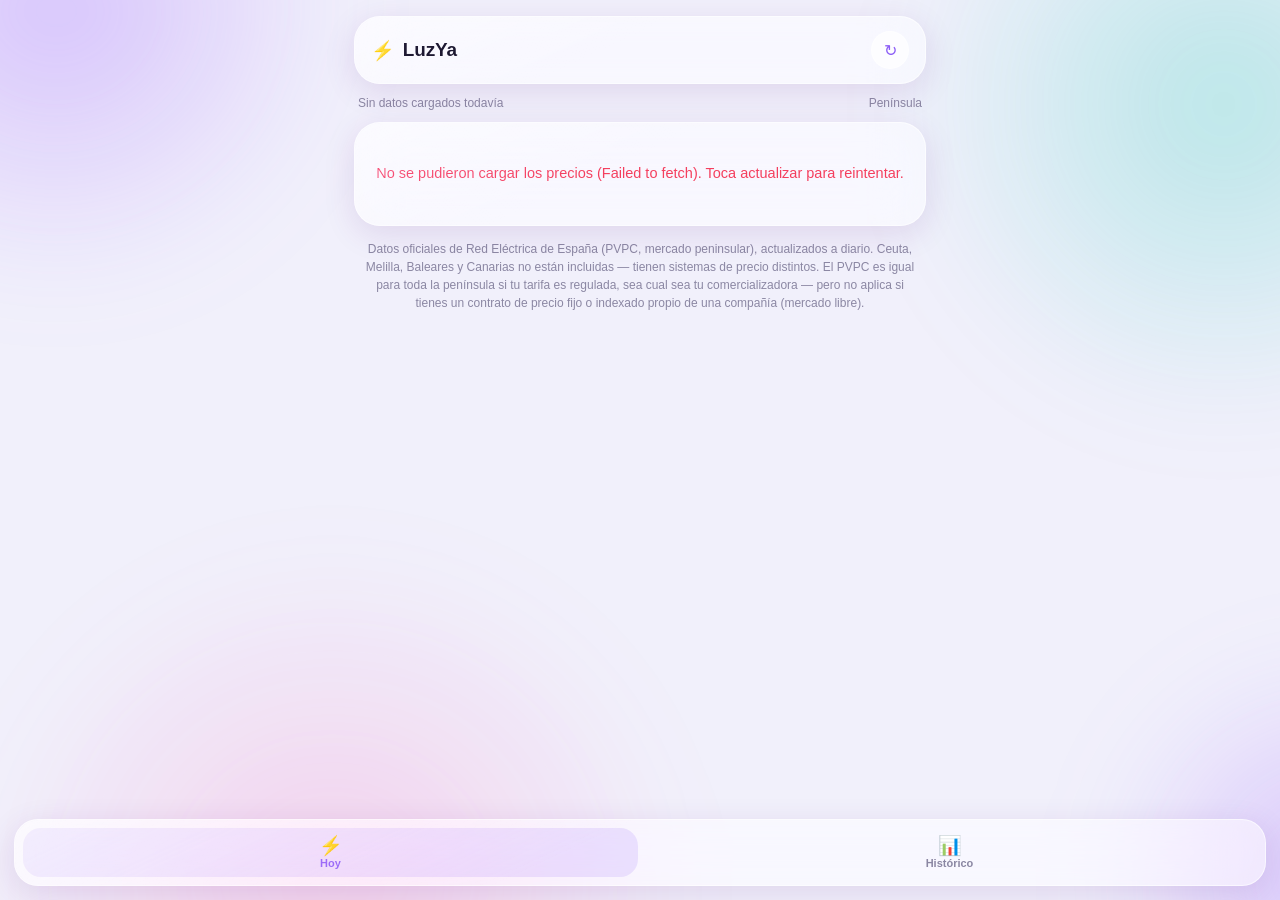
==== luzya.html @ 4f8d515d "Añade icono/logo propio y soporte de Añadir a pantalla de inicio (PWA)" ====
<!DOCTYPE html>
<html lang="es">
<head>
<meta charset="UTF-8">
<meta name="viewport" content="width=device-width, initial-scale=1.0, viewport-fit=cover">
<title>LuzYa — Precio de la luz por horas</title>

<!-- Icono / "Añadir a pantalla de inicio" -->
<link rel="icon" href="favicon.ico" sizes="any">
<link rel="icon" type="image/png" sizes="32x32" href="icon-32.png">
<link rel="icon" type="image/png" sizes="192x192" href="icon-192.png">
<link rel="apple-touch-icon" sizes="180x180" href="icon-180.png">
<link rel="manifest" href="manifest.json">
<meta name="theme-color" content="#8B5CF6">
<meta name="mobile-web-app-capable" content="yes">
<meta name="apple-mobile-web-app-capable" content="yes">
<meta name="apple-mobile-web-app-status-bar-style" content="black-translucent">
<meta name="apple-mobile-web-app-title" content="LuzYa">

<style>
  :root{
    --bg-canvas:#F1F0FB;
    --text:#181428;
    --text-soft:#4B4763;
    --text-faint:#8B87A3;

    --glass: rgba(255,255,255,0.5);
    --glass-strong: rgba(255,255,255,0.7);
    --glass-border: rgba(255,255,255,0.6);
    --glass-sheen: rgba(255,255,255,0.45);
    --shadow-glass: 0 8px 32px rgba(88,28,135,0.12);

    --blob-a: rgba(139,92,246,0.30);
    --blob-b: rgba(20,184,166,0.24);
    --blob-c: rgba(236,72,153,0.18);

    --accent:#8B5CF6;
    --accent-ink:#ffffff;
    --accent-tint: rgba(139,92,246,0.14);
    --cheap:#0FBF95;
    --cheap-bg: rgba(15,191,149,0.16);
    --mid:#F5A623;
    --mid-bg: rgba(245,166,35,0.16);
    --pricey:#F43F5E;
    --pricey-bg: rgba(244,63,94,0.14);

    --radius-lg:26px; --radius-md:18px; --radius-sm:12px;
    --ease: cubic-bezier(0.34, 1.4, 0.64, 1);
  }
  @media (prefers-color-scheme: dark){
    :root{
      --bg-canvas:#0B0714;
      --text:#F3F1FA;
      --text-soft:#D8D4EC;
      --text-faint:#9490B0;

      --glass: rgba(255,255,255,0.07);
      --glass-strong: rgba(255,255,255,0.13);
      --glass-border: rgba(255,255,255,0.14);
      --glass-sheen: rgba(255,255,255,0.08);
      --shadow-glass: 0 8px 32px rgba(0,0,0,0.5);

      --blob-a: rgba(167,139,250,0.38);
      --blob-b: rgba(45,212,191,0.30);
      --blob-c: rgba(244,114,182,0.22);

      --accent:#A78BFA;
      --accent-ink:#1a1030;
      --accent-tint: rgba(167,139,250,0.20);
      --cheap:#2DD4BF;
      --cheap-bg: rgba(45,212,191,0.18);
      --mid:#FBBF24;
      --mid-bg: rgba(251,191,36,0.18);
      --pricey:#FB7185;
      --pricey-bg: rgba(251,113,133,0.18);
    }
  }

  *{box-sizing:border-box;}
  html{background:var(--bg-canvas);}
  body{
    margin:0;
    background:var(--bg-canvas);
    color:var(--text);
    font-family:-apple-system,BlinkMacSystemFont,"SF Pro Text","Segoe UI",Roboto,Helvetica,Arial,sans-serif;
    -webkit-font-smoothing:antialiased;
    min-height:100vh;
    position:relative;
    overflow-x:hidden;
  }

  .bg-mesh{
    position:fixed; inset:-10vh -10vw; z-index:0; pointer-events:none;
    background:
      radial-gradient(38vmax 38vmax at 12% 8%, var(--blob-a), transparent 60%),
      radial-gradient(42vmax 42vmax at 88% 18%, var(--blob-b), transparent 60%),
      radial-gradient(46vmax 46vmax at 30% 92%, var(--blob-c), transparent 60%),
      radial-gradient(30vmax 30vmax at 95% 90%, var(--blob-a), transparent 60%);
    filter: blur(50px) saturate(140%);
    animation: drift 40s ease-in-out infinite alternate;
  }
  @keyframes drift{
    0%{transform:translate(0,0) scale(1);}
    100%{transform:translate(-2vw,2vh) scale(1.08);}
  }
  @media (prefers-reduced-motion: reduce){ .bg-mesh{ animation:none; } }

  .wrap{position:relative; z-index:1; max-width:600px;margin:0 auto;padding:calc(16px + env(safe-area-inset-top)) 14px 118px;}

  .glass{
    background:var(--glass);
    -webkit-backdrop-filter: blur(24px) saturate(160%);
    backdrop-filter: blur(24px) saturate(160%);
    border:1px solid var(--glass-border);
    box-shadow: var(--shadow-glass);
    position:relative;
  }
  .glass::before{
    content:"";
    position:absolute; inset:0; border-radius:inherit; pointer-events:none;
    background:linear-gradient(155deg, var(--glass-sheen), transparent 45%);
    mix-blend-mode:overlay;
  }

  header.glass{
    position:sticky; top:10px; z-index:20;
    border-radius:var(--radius-lg);
    padding:14px 16px;
    display:flex;align-items:center;justify-content:space-between;
    margin-bottom:12px;
  }
  header h1{font-size:19px;margin:0;display:flex;align-items:center;gap:8px;font-weight:750;letter-spacing:-0.01em;}

  .icon-btn{
    width:38px;height:38px;border-radius:50%;
    background:var(--glass-strong);
    border:1px solid var(--glass-border);
    color:var(--accent);
    display:flex;align-items:center;justify-content:center;
    font-size:16px;cursor:pointer;
    transition:transform 0.25s var(--ease), opacity 0.2s;
  }
  .icon-btn:active{transform:scale(0.88);}
  .icon-btn.spinning .ic{animation:spin 0.9s linear infinite;}
  @keyframes spin{to{transform:rotate(360deg);}}

  .meta-row{
    display:flex;justify-content:space-between;align-items:center;
    font-size:12px;color:var(--text-faint);margin:0 4px 12px;
  }

  .segmented{
    display:flex;background:var(--glass-strong);border:1px solid var(--glass-border);
    border-radius:999px;padding:3px;margin-bottom:14px;
  }
  .segment{
    flex:1;text-align:center;padding:9px 6px;border:none;background:transparent;
    border-radius:999px;font-size:13.5px;font-weight:650;color:var(--text-soft);
    cursor:pointer;transition:background 0.25s var(--ease), color 0.25s;
  }
  .segment.active{background:var(--accent);color:var(--accent-ink);}

  .panel{border-radius:var(--radius-lg);padding:18px;margin-bottom:14px;}

  /* ---- hero price card ---- */
  .hero{
    text-align:center;padding:22px 18px;
  }
  .hero .label{font-size:13px;color:var(--text-faint);font-weight:600;text-transform:uppercase;letter-spacing:0.04em;}
  .hero .price{
    font-size:44px;font-weight:800;letter-spacing:-0.02em;margin:6px 0 2px;
    font-variant-numeric:tabular-nums;
  }
  .hero .price small{font-size:18px;font-weight:650;color:var(--text-faint);}
  .hero .tag{
    display:inline-block;margin-top:8px;padding:5px 14px;border-radius:999px;
    font-size:13px;font-weight:700;
  }
  .tag.cheap{background:var(--cheap-bg);color:var(--cheap);}
  .tag.mid{background:var(--mid-bg);color:var(--mid);}
  .tag.pricey{background:var(--pricey-bg);color:var(--pricey);}

  /* ---- 24h bar chart ---- */
  .chart-title{font-size:14px;font-weight:700;margin:0 0 12px;color:var(--text-soft);}
  .bars{
    display:flex;align-items:flex-end;gap:3px;height:130px;
    position:relative;
  }
  .bar-col{flex:1;display:flex;flex-direction:column;align-items:center;justify-content:flex-end;height:100%;}
  .bar{
    width:100%;border-radius:4px 4px 2px 2px;min-height:6px;
    transition:height 0.4s var(--ease), filter 0.15s var(--ease);
    cursor:pointer; touch-action:pan-y;
  }
  .bar.cheap{background:var(--cheap);}
  .bar.mid{background:var(--mid);}
  .bar.pricey{background:var(--pricey);}
  .bar-col.now .bar{box-shadow:0 0 0 2px var(--accent), 0 0 0 4px var(--glass-strong);}
  .bar-hour{font-size:8.5px;color:var(--text-faint);margin-top:5px;font-variant-numeric:tabular-nums;}
  .bar-col:not(.show-hour) .bar-hour{visibility:hidden;}

  .bar.active, .hist-bar.active{
    filter:brightness(1.3);
    box-shadow:0 0 0 2px rgba(255,255,255,0.55);
  }

  .chart-tooltip{
    position:absolute; z-index:5; left:0; top:0; pointer-events:none;
    transform:translate(-50%,calc(-100% - 8px));
    background:var(--glass-strong); backdrop-filter:blur(16px) saturate(160%);
    -webkit-backdrop-filter:blur(16px) saturate(160%);
    border:1px solid var(--glass-border); border-radius:8px;
    padding:5px 10px; font-size:12.5px; font-weight:750; color:var(--text);
    white-space:nowrap; box-shadow:0 6px 16px rgba(0,0,0,0.3);
    opacity:0; transition:opacity 0.12s var(--ease); font-variant-numeric:tabular-nums;
  }
  .chart-tooltip.show{opacity:1;}

  .summary-row{display:flex;gap:10px;margin-top:14px;}
  .summary-card{
    flex:1;border-radius:var(--radius-sm);padding:11px 12px;
    background:var(--glass-strong);border:1px solid var(--glass-border);
  }
  .summary-card .k{font-size:11px;color:var(--text-faint);font-weight:650;margin-bottom:3px;}
  .summary-card .v{font-size:14px;font-weight:750;font-variant-numeric:tabular-nums;}
  .summary-card.cheap .v{color:var(--cheap);}
  .summary-card.pricey .v{color:var(--pricey);}

  .section-label{font-size:15px;font-weight:750;margin:0 4px 10px;display:flex;align-items:center;gap:6px;}

  .tomorrow-hint{
    text-align:center;padding:16px;color:var(--text-faint);font-size:13.5px;
  }

  /* ---- historical chart ---- */
  .hist-chart{height:170px;display:flex;align-items:flex-end;gap:2px;position:relative;}
  .hist-col{flex:1;min-width:0;display:flex;flex-direction:column;align-items:center;justify-content:flex-end;height:100%;}
  .hist-bar{
    width:100%;border-radius:3px 3px 1px 1px;min-height:4px;background:var(--accent);
    transition:height 0.4s var(--ease), filter 0.15s var(--ease);
    cursor:pointer; touch-action:pan-y;
  }
  .hist-label{font-size:8px;color:var(--text-faint);margin-top:4px;white-space:nowrap;overflow:visible;}

  .empty, .loading, .error-msg{
    text-align:center;padding:40px 20px;color:var(--text-faint);font-size:14.5px;line-height:1.5;
  }
  .error-msg{color:var(--pricey);}
  .spinner{
    width:34px;height:34px;border-radius:50%;
    border:3px solid var(--glass-border); border-top-color:var(--accent);
    margin:0 auto 14px; animation:spin 0.8s linear infinite;
  }

  .note{font-size:12px;color:var(--text-faint);text-align:center;line-height:1.5;margin-top:6px;padding:0 10px;}

  /* ---- floating tab bar ---- */
  .tabbar{
    position:fixed; left:14px; right:14px; bottom:calc(14px + env(safe-area-inset-bottom)); z-index:30;
    border-radius:24px; padding:8px;
  }
  .tabbar-inner{display:flex;gap:4px;}
  .tab-item{
    flex:1;display:flex;flex-direction:column;align-items:center;gap:2px;
    padding:8px 4px;border-radius:18px;background:transparent;border:none;
    color:var(--text-faint);font-size:11px;font-weight:650;cursor:pointer;
    transition:background 0.25s var(--ease), color 0.25s;
  }
  .tab-item.active{color:var(--accent);background:var(--accent-tint);}
  .tab-item .ic{font-size:19px;line-height:1;}
  .tabview{display:none;}
  .tabview.active{display:block;}

  ::-webkit-scrollbar{display:none;}
</style>
</head>
<body>
<div class="bg-mesh" aria-hidden="true"></div>
<div class="wrap">

  <header class="glass">
    <h1><span>⚡</span> LuzYa</h1>
    <button class="icon-btn" id="refreshBtn" title="Actualizar precios">
      <span class="ic">↻</span>
    </button>
  </header>

  <div class="meta-row">
    <span id="lastUpdated">Sin datos cargados todavía</span>
    <span id="scopeNote">Península</span>
  </div>

  <!-- HOY -->
  <div class="tabview active" id="view-hoy">
    <div id="hoyContent">
      <div class="loading"><div class="spinner"></div>Cargando precios de hoy…</div>
    </div>
  </div>

  <!-- HISTÓRICO -->
  <div class="tabview" id="view-historico">
    <div class="segmented" id="histRange">
      <button class="segment active" data-days="7">7 días</button>
      <button class="segment" data-days="30">30 días</button>
      <button class="segment" data-days="90">3 meses</button>
    </div>
    <div id="histContent">
      <div class="loading"><div class="spinner"></div>Cargando histórico…</div>
    </div>
  </div>

  <p class="note">
    Datos oficiales de Red Eléctrica de España (PVPC, mercado peninsular),
    actualizados a diario. Ceuta, Melilla, Baleares y Canarias no están
    incluidas — tienen sistemas de precio distintos. El PVPC es igual para
    toda la península si tu tarifa es regulada, sea cual sea tu
    comercializadora — pero no aplica si tienes un contrato de precio fijo
    o indexado propio de una compañía (mercado libre).
  </p>

</div>

<div class="tabbar glass">
  <div class="tabbar-inner">
    <button class="tab-item active" data-tab="hoy">
      <span class="ic">⚡</span><span>Hoy</span>
    </button>
    <button class="tab-item" data-tab="historico">
      <span class="ic">📊</span><span>Histórico</span>
    </button>
  </div>
</div>

<script>
(function(){
  "use strict";

  var REE_BASE = "https://apidatos.ree.es/es/datos/mercados/precios-mercados-tiempo-real";

  var state = {
    tab: "hoy",
    today: null,       // array of {datetime, eurKWh, percentage}
    tomorrow: null,     // same shape, or null if not published yet
    histDays: 7,
    histCache: {}      // days -> array
  };

  // ---------- helpers ----------
  function pad(n){ return n < 10 ? "0" + n : "" + n; }
  function fmtDate(d){ return d.getFullYear() + "-" + pad(d.getMonth()+1) + "-" + pad(d.getDate()); }
  function addDays(d, n){ var r = new Date(d); r.setDate(r.getDate() + n); return r; }
  function hourOf(iso){ return parseInt(iso.substring(11,13), 10); }
  function dayOf(iso){ return iso.substring(0,10); }
  function tierOf(pct){
    if(pct == null) return "mid";
    if(pct < 0.34) return "cheap";
    if(pct < 0.67) return "mid";
    return "pricey";
  }
  function tierLabel(tier){
    return tier === "cheap" ? "Precio bajo ahora" : tier === "pricey" ? "Precio alto ahora" : "Precio medio ahora";
  }
  function fmtPrice(eurKWh){ return eurKWh.toFixed(3).replace(".", ","); }
  function fmtHour(h){ return pad(h) + ":00"; }

  // Abre una URL externa con un <a> real en vez de window.open() — lección
  // de GasoYa: window.open() desde JS falla (pestaña en blanco) en una app
  // instalada en pantalla de inicio de iOS (modo standalone).
  function openExternal(url){
    var a = document.createElement("a");
    a.href = url; a.target = "_blank"; a.rel = "noopener noreferrer";
    document.body.appendChild(a); a.click(); document.body.removeChild(a);
  }

  // ---------- data fetching ----------
  function fetchRange(startDate, endDate){
    var url = REE_BASE + "?start_date=" + fmtDate(startDate) + "T00:00&end_date=" + fmtDate(endDate) + "T23:59&time_trunc=hour";
    return fetch(url, { headers: { "Accept": "application/json" } })
      .then(function(res){
        if(!res.ok) throw new Error("HTTP " + res.status);
        return res.json();
      })
      .then(function(data){
        var pvpc = (data.included || []).filter(function(s){ return s.type === "PVPC"; })[0];
        if(!pvpc) throw new Error("Sin datos PVPC en la respuesta");
        // Filtra horas sin valor todavía publicado (p. ej. "mañana" antes de
        // que REE publique los precios, sobre las 20:30h) — sin esto, un
        // valor null se convertiría en 0 €/kWh en vez de desaparecer.
        return pvpc.attributes.values
          .filter(function(v){ return typeof v.value === "number" && isFinite(v.value); })
          .map(function(v){
            return { datetime: v.datetime, eurKWh: v.value / 1000, percentage: v.percentage };
          });
      });
  }

  // El endpoint de REE solo admite ~31 días por petición con time_trunc=hour
  // (comprobado a mano) — para rangos más largos, se trocea en bloques de
  // 28 días y se piden EN SECUENCIA (no en paralelo) para no disparar el
  // limitador de peticiones del proveedor.
  function fetchRangeChunked(startDate, endDate){
    var chunks = [];
    var cur = new Date(startDate);
    while(cur <= endDate){
      var chunkEnd = addDays(cur, 27);
      if(chunkEnd > endDate) chunkEnd = new Date(endDate);
      chunks.push([new Date(cur), new Date(chunkEnd)]);
      cur = addDays(chunkEnd, 1);
    }
    var results = [];
    return chunks.reduce(function(p, chunk){
      return p.then(function(){
        return fetchRange(chunk[0], chunk[1]).then(function(part){
          results = results.concat(part);
        });
      });
    }, Promise.resolve()).then(function(){ return results; });
  }

  // ---------- render: HOY ----------
  function dayBlock(title, values, isToday){
    if(!values || !values.length) return "";

    var now = new Date();
    var nowHour = now.getHours();
    var todayStr = fmtDate(now);

    var cheapest = values[0], priciest = values[0];
    values.forEach(function(v){
      if(v.eurKWh < cheapest.eurKWh) cheapest = v;
      if(v.eurKWh > priciest.eurKWh) priciest = v;
    });

    var currentEntry = null;
    if(isToday){
      currentEntry = values.filter(function(v){
        return dayOf(v.datetime) === todayStr && hourOf(v.datetime) === nowHour;
      })[0];
    }

    var heroHtml = "";
    if(currentEntry){
      var tier = tierOf(currentEntry.percentage);
      heroHtml =
        '<div class="panel glass hero">' +
          '<div class="label">Ahora mismo · ' + fmtHour(nowHour) + '</div>' +
          '<div class="price">' + fmtPrice(currentEntry.eurKWh) + ' <small>€/kWh</small></div>' +
          '<span class="tag ' + tier + '">' + tierLabel(tier) + '</span>' +
        '</div>';
    }

    var barsHtml = values.map(function(v, i){
      var h = hourOf(v.datetime);
      var tier = tierOf(v.percentage);
      var heightPct = Math.round(20 + 80 * Math.max(0, Math.min(1, v.percentage != null ? v.percentage : 0.5)));
      var isNow = isToday && dayOf(v.datetime) === todayStr && h === nowHour;
      var showHour = (h % 3 === 0);
      return '<div class="bar-col' + (isNow ? ' now' : '') + (showHour ? ' show-hour' : '') + '">' +
        '<div class="bar ' + tier + '" style="height:' + heightPct + '%" data-tip="' + fmtHour(h) + ' · ' + fmtPrice(v.eurKWh) + ' €/kWh"></div>' +
        '<div class="bar-hour">' + h + '</div>' +
      '</div>';
    }).join("");

    return heroHtml +
      '<div class="panel glass">' +
        '<div class="chart-title">' + title + ' por horas</div>' +
        '<div class="bars">' + barsHtml + '</div>' +
        '<div class="summary-row">' +
          '<div class="summary-card cheap"><div class="k">Más barato</div><div class="v">' + fmtHour(hourOf(cheapest.datetime)) + ' · ' + fmtPrice(cheapest.eurKWh) + ' €</div></div>' +
          '<div class="summary-card pricey"><div class="k">Más caro</div><div class="v">' + fmtHour(hourOf(priciest.datetime)) + ' · ' + fmtPrice(priciest.eurKWh) + ' €</div></div>' +
        '</div>' +
      '</div>';
  }

  function renderHoy(){
    var el = document.getElementById("hoyContent");
    var html = '<div class="section-label">⚡ Hoy</div>' + dayBlock("Hoy", state.today, true);
    if(state.tomorrow && state.tomorrow.length){
      html += '<div class="section-label" style="margin-top:18px;">🌙 Mañana</div>' + dayBlock("Mañana", state.tomorrow, false);
    } else {
      html += '<div class="panel glass tomorrow-hint">Los precios de mañana se publican sobre las 20:30h — vuelve a mirar más tarde.</div>';
    }
    el.innerHTML = html;
  }

  function loadHoy(){
    var el = document.getElementById("hoyContent");
    el.innerHTML = '<div class="loading"><div class="spinner"></div>Cargando precios de hoy…</div>';

    var today = new Date();
    var tomorrow = addDays(today, 1);

    fetchRange(today, tomorrow)
      .then(function(values){
        var todayStr = fmtDate(today);
        var tomorrowStr = fmtDate(tomorrow);
        state.today = values.filter(function(v){ return dayOf(v.datetime) === todayStr; });
        state.tomorrow = values.filter(function(v){ return dayOf(v.datetime) === tomorrowStr; });
        document.getElementById("lastUpdated").textContent =
          "Actualizado " + new Date().toLocaleTimeString("es-ES", {hour:"2-digit", minute:"2-digit"});
        renderHoy();
      })
      .catch(function(err){
        el.innerHTML = '<div class="panel glass error-msg">No se pudieron cargar los precios (' + err.message + '). Toca actualizar para reintentar.</div>';
      });
  }

  // ---------- render: HISTÓRICO ----------
  function renderHistorico(){
    var el = document.getElementById("histContent");
    var values = state.histCache[state.histDays];
    if(!values){
      el.innerHTML = '<div class="loading"><div class="spinner"></div>Cargando histórico (puede tardar unos segundos)…</div>';
      return;
    }
    if(!values.length){
      el.innerHTML = '<div class="panel glass empty">Sin datos para este periodo.</div>';
      return;
    }

    // media diaria a partir de los valores por hora
    var byDay = {};
    values.forEach(function(v){
      var d = dayOf(v.datetime);
      if(!byDay[d]) byDay[d] = [];
      byDay[d].push(v.eurKWh);
    });
    var days = Object.keys(byDay).sort();
    var avgs = days.map(function(d){
      var arr = byDay[d];
      var sum = arr.reduce(function(a,b){ return a+b; }, 0);
      return { day: d, avg: sum / arr.length };
    });

    var min = Math.min.apply(null, avgs.map(function(a){ return a.avg; }));
    var max = Math.max.apply(null, avgs.map(function(a){ return a.avg; }));
    var range = (max - min) || 1;

    var showEveryNth = Math.ceil(avgs.length / 10);

    var barsHtml = avgs.map(function(a, i){
      var pct = (a.avg - min) / range;
      var heightPct = Math.round(15 + 85 * pct);
      var tier = tierOf(pct);
      var d = new Date(a.day + "T00:00:00");
      var label = pad(d.getDate()) + "/" + pad(d.getMonth()+1);
      var showLabel = (i % showEveryNth === 0);
      return '<div class="hist-col">' +
        '<div class="hist-bar" style="height:' + heightPct + '%;background:var(--' + (tier === "cheap" ? "cheap" : tier === "pricey" ? "pricey" : "mid") + ')" data-tip="' + label + ' · ' + fmtPrice(a.avg) + ' €/kWh"></div>' +
        '<div class="hist-label"' + (showLabel ? '' : ' style="visibility:hidden"') + '>' + label + '</div>' +
      '</div>';
    }).join("");

    var overallAvg = avgs.reduce(function(s,a){ return s + a.avg; }, 0) / avgs.length;

    el.innerHTML =
      '<div class="panel glass">' +
        '<div class="chart-title">Media diaria (€/kWh)</div>' +
        '<div class="hist-chart">' + barsHtml + '</div>' +
        '<div class="summary-row">' +
          '<div class="summary-card"><div class="k">Media del periodo</div><div class="v">' + fmtPrice(overallAvg) + ' €/kWh</div></div>' +
          '<div class="summary-card cheap"><div class="k">Día más barato</div><div class="v">' + fmtPrice(min) + ' €/kWh</div></div>' +
          '<div class="summary-card pricey"><div class="k">Día más caro</div><div class="v">' + fmtPrice(max) + ' €/kWh</div></div>' +
        '</div>' +
      '</div>';
  }

  function loadHistorico(days){
    state.histDays = days;
    if(state.histCache[days]){ renderHistorico(); return; }
    renderHistorico(); // muestra el loading

    var end = new Date();
    var start = addDays(end, -days);

    fetchRangeChunked(start, end)
      .then(function(values){
        state.histCache[days] = values;
        renderHistorico();
      })
      .catch(function(err){
        document.getElementById("histContent").innerHTML =
          '<div class="panel glass error-msg">No se pudo cargar el histórico (' + err.message + '). Toca 7/30 días de nuevo para reintentar.</div>';
      });
  }

  // ---------- tabs ----------
  document.querySelectorAll(".tab-item").forEach(function(btn){
    btn.addEventListener("click", function(){
      document.querySelectorAll(".tab-item").forEach(function(b){ b.classList.remove("active"); });
      document.querySelectorAll(".tabview").forEach(function(v){ v.classList.remove("active"); });
      btn.classList.add("active");
      var tab = btn.getAttribute("data-tab");
      document.getElementById("view-" + tab).classList.add("active");
      state.tab = tab;
      if(tab === "historico" && !state.histCache[state.histDays]){
        loadHistorico(state.histDays);
      }
    });
  });

  document.querySelectorAll("#histRange .segment").forEach(function(btn){
    btn.addEventListener("click", function(){
      document.querySelectorAll("#histRange .segment").forEach(function(b){ b.classList.remove("active"); });
      btn.classList.add("active");
      loadHistorico(parseInt(btn.getAttribute("data-days"), 10));
    });
  });

  // ---------- chart tooltip (hover con ratón / toque en móvil) ----------
  // Delegado en document porque las barras se regeneran por completo
  // (innerHTML) cada vez que se pintan — un listener puesto directamente
  // en cada barra se perdería en el siguiente render.
  var activeBar = null;

  function barContainer(el){ return el.closest(".bars, .hist-chart"); }

  function positionTooltip(bar, container){
    var tip = container.querySelector(".chart-tooltip");
    if(!tip){
      tip = document.createElement("div");
      tip.className = "chart-tooltip";
      container.appendChild(tip);
    }
    tip.textContent = bar.getAttribute("data-tip") || "";
    var barRect = bar.getBoundingClientRect();
    var contRect = container.getBoundingClientRect();
    var left = barRect.left - contRect.left + barRect.width / 2;
    var tipWidth = tip.offsetWidth || 60;
    var minLeft = tipWidth / 2 + 2;
    var maxLeft = contRect.width - tipWidth / 2 - 2;
    left = Math.max(minLeft, Math.min(left, maxLeft));
    tip.style.left = left + "px";
    // el tooltip se dibuja por encima del punto "top" (transform hacia
    // arriba) — si la barra es muy alta, hay que evitar que se salga por
    // encima del propio gráfico y tape el título del panel.
    var tipHeight = tip.offsetHeight || 26;
    var top = Math.max(barRect.top - contRect.top, tipHeight + 8);
    tip.style.top = top + "px";
    tip.classList.add("show");
  }

  function selectBar(bar){
    if(!bar || !bar.hasAttribute("data-tip")) return;
    var container = barContainer(bar);
    if(!container) return;
    if(activeBar && activeBar !== bar) activeBar.classList.remove("active");
    bar.classList.add("active");
    activeBar = bar;
    positionTooltip(bar, container);
  }

  function clearSelection(){
    if(activeBar){
      activeBar.classList.remove("active");
      var container = barContainer(activeBar);
      if(container){
        var tip = container.querySelector(".chart-tooltip");
        if(tip) tip.classList.remove("show");
      }
      activeBar = null;
    }
  }

  function isBarEl(el){
    return !!(el && el.classList && (el.classList.contains("bar") || el.classList.contains("hist-bar")));
  }

  // ratón: la barra bajo el cursor se resalta al pasar por encima, y deja
  // de resaltarse al salir (comportamiento típico de "hover").
  document.addEventListener("pointerover", function(e){
    if(e.pointerType && e.pointerType !== "mouse") return;
    if(isBarEl(e.target)) selectBar(e.target);
  });
  document.addEventListener("pointerout", function(e){
    if(e.pointerType && e.pointerType !== "mouse") return;
    if(isBarEl(e.target) && !isBarEl(e.relatedTarget)) clearSelection();
  });

  // móvil (dedo): al tocar o arrastrar el dedo por el gráfico se va
  // resaltando la barra tocada; se queda marcada hasta tocar fuera.
  document.addEventListener("touchstart", function(e){
    var t = e.touches[0];
    var el = document.elementFromPoint(t.clientX, t.clientY);
    if(isBarEl(el)) selectBar(el);
  }, { passive: true });
  document.addEventListener("touchmove", function(e){
    if(!activeBar) return;
    var t = e.touches[0];
    var el = document.elementFromPoint(t.clientX, t.clientY);
    if(isBarEl(el) && el !== activeBar) selectBar(el);
  }, { passive: true });

  // click (ratón o toque simple): selecciona/deselecciona la barra.
  document.addEventListener("click", function(e){
    if(isBarEl(e.target)){
      selectBar(e.target);
    } else if(!e.target.closest(".chart-tooltip")){
      clearSelection();
    }
  });

  // ---------- refresh ----------
  var refreshBtn = document.getElementById("refreshBtn");
  refreshBtn.addEventListener("click", function(){
    refreshBtn.classList.add("spinning");
    state.histCache = {};
    Promise.resolve()
      .then(function(){ return loadHoy(); })
      .then(function(){
        if(state.tab === "historico") loadHistorico(state.histDays);
      })
      .then(function(){ refreshBtn.classList.remove("spinning"); })
      .catch(function(){ refreshBtn.classList.remove("spinning"); });
  });

  // ---------- init ----------
  loadHoy();
})();
</script>
</body>
</html>
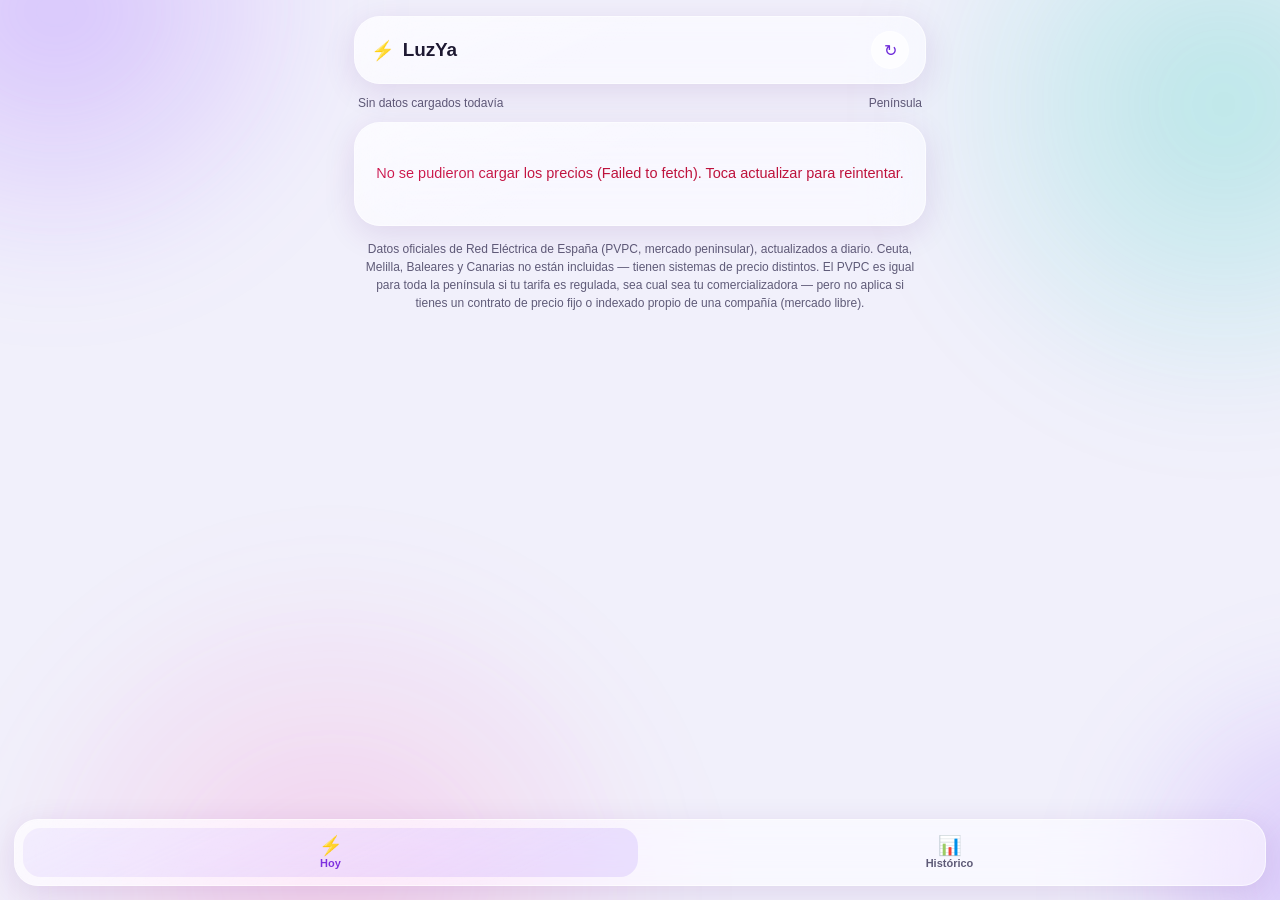
==== commit 6867634a: "Improve mobile gestures and app launch animation" ====
--- a/luzya.html
+++ b/luzya.html
@@ -2,7 +2,7 @@
 <html lang="es">
 <head>
 <meta charset="UTF-8">
-<meta name="viewport" content="width=device-width, initial-scale=1.0, viewport-fit=cover">
+<meta name="viewport" content="width=device-width, initial-scale=1, maximum-scale=1, user-scalable=no, viewport-fit=cover">
 <title>LuzYa — Precio de la luz por horas</title>
 
 <!-- Icono / "Añadir a pantalla de inicio" -->
@@ -22,7 +22,8 @@
     --bg-canvas:#F1F0FB;
     --text:#181428;
     --text-soft:#4B4763;
-    --text-faint:#8B87A3;
+    /* #8B87A3 daba 2.85:1 sobre el lienzo: por debajo del mínimo legible. */
+    --text-faint:#5F5B78;
 
     --glass: rgba(255,255,255,0.5);
     --glass-strong: rgba(255,255,255,0.7);
@@ -37,6 +38,10 @@
     --accent:#8B5CF6;
     --accent-ink:#ffffff;
     --accent-tint: rgba(139,92,246,0.14);
+    /* El violeta de marca vale como RELLENO y como adorno, pero de texto sobre
+       su propio tinte da 3.3:1. Token aparte para cuando hace de tinta. */
+    --accent-text:#6D28D9;
+    --pricey-text:#BE123C;
     --cheap:#0FBF95;
     --cheap-bg: rgba(15,191,149,0.16);
     --mid:#F5A623;
@@ -67,6 +72,8 @@
       --accent:#A78BFA;
       --accent-ink:#1a1030;
       --accent-tint: rgba(167,139,250,0.20);
+      --accent-text:#CDBDFE;
+      --pricey-text:#FFA3B0;
       --cheap:#2DD4BF;
       --cheap-bg: rgba(45,212,191,0.18);
       --mid:#FBBF24;
@@ -135,7 +142,7 @@
     width:38px;height:38px;border-radius:50%;
     background:var(--glass-strong);
     border:1px solid var(--glass-border);
-    color:var(--accent);
+    color:var(--accent-text);
     display:flex;align-items:center;justify-content:center;
     font-size:16px;cursor:pointer;
     transition:transform 0.25s var(--ease), opacity 0.2s;
@@ -245,7 +252,7 @@
   .empty, .loading, .error-msg{
     text-align:center;padding:40px 20px;color:var(--text-faint);font-size:14.5px;line-height:1.5;
   }
-  .error-msg{color:var(--pricey);}
+  .error-msg{color:var(--pricey-text);}
   .spinner{
     width:34px;height:34px;border-radius:50%;
     border:3px solid var(--glass-border); border-top-color:var(--accent);
@@ -266,13 +273,39 @@
     color:var(--text-faint);font-size:11px;font-weight:650;cursor:pointer;
     transition:background 0.25s var(--ease), color 0.25s;
   }
-  .tab-item.active{color:var(--accent);background:var(--accent-tint);}
+  .tab-item.active{color:var(--accent-text);background:var(--accent-tint);}
   .tab-item .ic{font-size:19px;line-height:1;}
   .tabview{display:none;}
   .tabview.active{display:block;}
 
   ::-webkit-scrollbar{display:none;}
+
+  /* ---- tarjeta de otra app propia (ver el <script> del final) ---- */
+  .otra-app{
+    display:none; align-items:flex-start; gap:12px;
+    border-radius:var(--radius-lg, 20px); padding:14px 16px; margin:18px 0 4px;
+  }
+  .otra-app.visible{ display:flex; }
+  .otra-app .oa-icono{
+    width:38px; height:38px; border-radius:10px; flex:none;
+    display:grid; place-items:center; font-size:20px;
+    background:var(--accent-tint);
+  }
+  .otra-app .oa-cuerpo{ flex:1 1 auto; min-width:0; }
+  .otra-app .oa-titulo{ font-weight:650; font-size:15px; margin-bottom:2px; }
+  .otra-app .oa-texto{ font-size:13.5px; line-height:1.45; color:var(--text-soft); }
+  .otra-app .oa-enlace{
+    display:inline-block; margin-top:8px; font-size:13.5px; font-weight:600;
+    color:var(--accent); text-decoration:none;
+  }
+  .otra-app .oa-cerrar{
+    flex:none; background:none; border:0; cursor:pointer; padding:2px 4px;
+    font-size:17px; line-height:1; color:var(--text-faint); border-radius:6px;
+  }
+  .otra-app .oa-cerrar:hover{ color:var(--text-dim, var(--text-soft)); }
 </style>
+<link rel="stylesheet" href="mobile-app.css?v=20260930-1">
+<script src="mobile-app.js?v=20260930-1" data-app="luzya" defer></script>
 </head>
 <body>
 <div class="bg-mesh" aria-hidden="true"></div>
@@ -309,6 +342,17 @@
     </div>
   </div>
 
+
+  <aside class="otra-app glass" id="otraApp" hidden>
+    <div class="oa-icono">&#128176;</div>
+    <div class="oa-cuerpo">
+      <div class="oa-titulo">Neto</div>
+      <div class="oa-texto">Si vigilas la luz para que no se te dispare la factura, esto hace lo mismo con el resto. Otra app m&iacute;a: cuentas, presupuestos y ahorro, sin conectar el banco y sin pagar nada.</div>
+      <a class="oa-enlace" href="https://reynaga013.github.io/mis-cuentas/"
+         target="_blank" rel="noopener">Echarle un vistazo &rarr;</a>
+    </div>
+    <button class="oa-cerrar" id="oaCerrar" type="button" aria-label="No mostrar esto">&times;</button>
+  </aside>
   <p class="note">
     Datos oficiales de Red Eléctrica de España (PVPC, mercado peninsular),
     actualizados a diario. Ceuta, Melilla, Baleares y Canarias no están
@@ -431,6 +475,22 @@
       if(v.eurKWh > priciest.eurKWh) priciest = v;
     });
 
+    // Posición relativa (0-1) del precio DENTRO DE ESTE BLOQUE (solo "hoy" o
+    // solo "mañana"), calculada a mano en vez de usar el campo `percentage`
+    // que devuelve REE. Motivo: `fetchRange()` pide hoy+mañana en una sola
+    // petición (ver loadHoy), así que el `percentage` que REE calcula viene
+    // referido al rango de 48h combinado, no al día suelto — con eso, la
+    // altura/color de una barra podía no corresponder con el propio precio
+    // de esa hora frente al mínimo/máximo DE ESE DÍA (los mismos que se
+    // muestran en "Más barato"/"Más caro" un poco más abajo). Bug real
+    // reportado por el usuario ("miden lo mismo pero el número es bastante
+    // distinto") — recalcular en local garantiza que la barra más alta y la
+    // etiqueta "Más caro" sean siempre la misma hora, y viceversa.
+    var rango = priciest.eurKWh - cheapest.eurKWh;
+    function localPct(v){
+      return rango > 0 ? (v.eurKWh - cheapest.eurKWh) / rango : 0.5;
+    }
+
     var currentEntry = null;
     if(isToday){
       currentEntry = values.filter(function(v){
@@ -440,7 +500,7 @@
 
     var heroHtml = "";
     if(currentEntry){
-      var tier = tierOf(currentEntry.percentage);
+      var tier = tierOf(localPct(currentEntry));
       heroHtml =
         '<div class="panel glass hero">' +
           '<div class="label">Ahora mismo · ' + fmtHour(nowHour) + '</div>' +
@@ -451,8 +511,11 @@
 
     var barsHtml = values.map(function(v, i){
       var h = hourOf(v.datetime);
-      var tier = tierOf(v.percentage);
-      var heightPct = Math.round(20 + 80 * Math.max(0, Math.min(1, v.percentage != null ? v.percentage : 0.5)));
+      var pct = localPct(v);
+      var tier = tierOf(pct);
+      // Suelo del 6% (no 0%) para que la hora más barata del día siga
+      // dando una barra visible/tocable en vez de desaparecer del todo.
+      var heightPct = Math.round(6 + 94 * Math.max(0, Math.min(1, pct)));
       var isNow = isToday && dayOf(v.datetime) === todayStr && h === nowHour;
       var showHour = (h % 3 === 0);
       return '<div class="bar-col' + (isNow ? ' now' : '') + (showHour ? ' show-hour' : '') + '">' +
@@ -717,6 +780,80 @@
   // ---------- init ----------
   loadHoy();
 })();
+
+  /* ---------- registro de uso (panel privado) -------------------------
+   * Manda un aviso al panel de uso con un identificador ALEATORIO generado
+   * en este navegador. No hay cuenta, ni nombre, ni correo, ni cookie de
+   * terceros: solo sirve para contar cuantos navegadores distintos abren la
+   * app y cada cuanto. Si el usuario borra los datos del navegador, vuelve a
+   * contar como un dispositivo nuevo, y ya esta.
+   * Si el aviso falla (sin red, funcion caida) la app no se entera.
+   * ------------------------------------------------------------------- */
+  (function(){
+    var APP = 'luzya';
+    var URL_PING = 'https://europe-west1-peluqueria-agenda-e4170.cloudfunctions.net/ping';
+    var VENTANA_MIN = 15;
+
+    function idDispositivo(){
+      try {
+        var id = localStorage.getItem('panel.id');
+        if(!id){
+          id = (crypto.randomUUID && crypto.randomUUID()) ||
+            '10000000-1000-4000-8000-100000000000'.replace(/[018]/g, function(c){
+              return (c ^ (crypto.getRandomValues(new Uint8Array(1))[0] & (15 >> (c/4)))).toString(16);
+            });
+          localStorage.setItem('panel.id', id);
+        }
+        return id;
+      } catch(e){ return null; }   // navegacion privada: esta visita no se cuenta
+    }
+
+    function avisar(){
+      var id = idDispositivo();
+      if(!id) return;
+      try {
+        var ultimo = Number(localStorage.getItem('panel.ping') || 0);
+        if(Date.now() - ultimo < VENTANA_MIN*60000) return;
+        localStorage.setItem('panel.ping', String(Date.now()));
+      } catch(e){}
+      fetch(URL_PING, {
+        method: 'POST',
+        headers: {'Content-Type':'application/json'},
+        body: JSON.stringify({app: APP, id: id}),
+        keepalive: true
+      }).catch(function(){});
+    }
+
+    avisar();
+    document.addEventListener('visibilitychange', function(){
+      if(document.visibilityState === 'visible') avisar();
+    });
+  })();
+
+  /* ---------- tarjeta de otra app propia ------------------------------
+   * Aparece a partir de la SEGUNDA visita, no en la primera: a quien acaba
+   * de llegar se le enseña la app, no otra cosa. Se cierra para siempre con
+   * la X. Sin seguimiento, sin red: solo un contador en este navegador.
+   * ------------------------------------------------------------------- */
+  (function(){
+    var caja = document.getElementById('otraApp');
+    var cerrar = document.getElementById('oaCerrar');
+    if(!caja || !cerrar) return;
+    var visitas = 0, oculta = false;
+    try {
+      oculta = localStorage.getItem('otraApp.oculta') === '1';
+      visitas = Number(localStorage.getItem('otraApp.visitas') || 0) + 1;
+      localStorage.setItem('otraApp.visitas', String(visitas));
+    } catch(e){ return; }          // navegacion privada: no se ensena nada
+    if(oculta || visitas < 2) return;
+    caja.hidden = false;
+    caja.classList.add('visible');
+    cerrar.addEventListener('click', function(){
+      caja.classList.remove('visible');
+      caja.hidden = true;
+      try { localStorage.setItem('otraApp.oculta', '1'); } catch(e){}
+    });
+  })();
 </script>
 </body>
 </html>
--- a/mobile-app.css
+++ b/mobile-app.css
@@ -0,0 +1,41 @@
+/* UI común v1: gestos móviles y arranques breves, sin bloquear la app. */
+html, body { touch-action: pan-x pan-y; }
+@media (max-width: 760px) {
+  input:not([type=checkbox]):not([type=radio]):not([type=range]):not([type=color]), select, textarea { font-size: max(16px,1em) !important; }
+}
+.app-launch {
+  position: fixed; inset: 0; z-index: 2147483000; display: flex; flex-direction: column;
+  align-items: center; justify-content: center; gap: 23px; pointer-events: none;
+  background: var(--launch-bg); color: var(--launch-ink); padding: env(safe-area-inset-top) 24px env(safe-area-inset-bottom);
+  transition: opacity .22s ease, visibility .22s; contain: layout paint;
+}
+.app-launch.is-leaving { opacity: 0; visibility: hidden; }
+.app-launch-symbol { position: relative; width: 112px; height: 112px; color: var(--launch-accent); animation: launch-arrive .65s cubic-bezier(.2,.8,.2,1) both; }
+.app-launch-symbol svg { width: 100%; height: 100%; overflow: visible; }
+.app-launch-symbol path, .app-launch-symbol polyline { stroke-dasharray: 300; stroke-dashoffset: 300; animation: launch-draw .75s ease forwards; }
+.app-launch-name { font: 760 30px/1.1 -apple-system,BlinkMacSystemFont,'Segoe UI',sans-serif; letter-spacing: -.055em; animation: launch-name .5s .12s both; }
+.app-launch-name span { color: var(--launch-accent); }
+.launch-pulso .app-launch-symbol { width: 156px; animation: launch-heartbeat .85s ease both; }
+.launch-radar .launch-sweep { transform-origin: 56px 56px; animation: launch-scan .95s ease both; stroke-dasharray: none; }
+.launch-luzya .launch-rays { transform-origin: 56px 56px; animation: launch-sun .95s ease both; }
+.launch-neto .app-launch-symbol { animation: launch-coin .85s cubic-bezier(.2,.8,.2,1) both; }
+.launch-gasoya .launch-route { stroke-dasharray: 140; animation: launch-draw .85s ease both; }
+.launch-celaje .launch-check, .launch-calendario .launch-check { animation-delay: .3s; }
+.launch-panel .launch-bar { transform-box: fill-box; transform-origin: bottom; animation: launch-bar .6s cubic-bezier(.2,.8,.2,1) both; }
+.launch-panel .launch-bar:nth-child(2) { animation-delay: .12s; }
+.launch-panel .launch-bar:nth-child(3) { animation-delay: .22s; }
+.launch-ayudaya .launch-spark { transform-origin: 56px 56px; animation: launch-sun .85s both; }
+#splash .logo { animation: launch-arrive .8s cubic-bezier(.2,.8,.2,1) both; }
+#splash .name { animation: launch-name .7s .12s both; }
+@keyframes launch-arrive { from { opacity: 0; transform: translateY(12px) scale(.78); } to { opacity: 1; transform: none; } }
+@keyframes launch-name { from { opacity: 0; transform: translateY(7px); } to { opacity: 1; transform: none; } }
+@keyframes launch-draw { to { stroke-dashoffset: 0; } }
+@keyframes launch-heartbeat { 0% { opacity: 0; transform: scale(.85); } 40% { opacity: 1; transform: scale(1.07); } 70% { transform: scale(.96); } 100% { transform: scale(1); } }
+@keyframes launch-scan { from { transform: rotate(-160deg); opacity: 0; } to { transform: rotate(0); opacity: 1; } }
+@keyframes launch-sun { from { transform: rotate(-35deg) scale(.65); opacity: 0; } to { transform: none; opacity: 1; } }
+@keyframes launch-coin { from { opacity: 0; transform: rotateY(-75deg) scale(.8); } to { opacity: 1; transform: none; } }
+@keyframes launch-bar { from { transform: scaleY(.15); } to { transform: scaleY(1); } }
+@media (prefers-reduced-motion: reduce) {
+  .app-launch { display: none; }
+  .app-launch *, #splash .logo, #splash .name { animation: none !important; }
+}
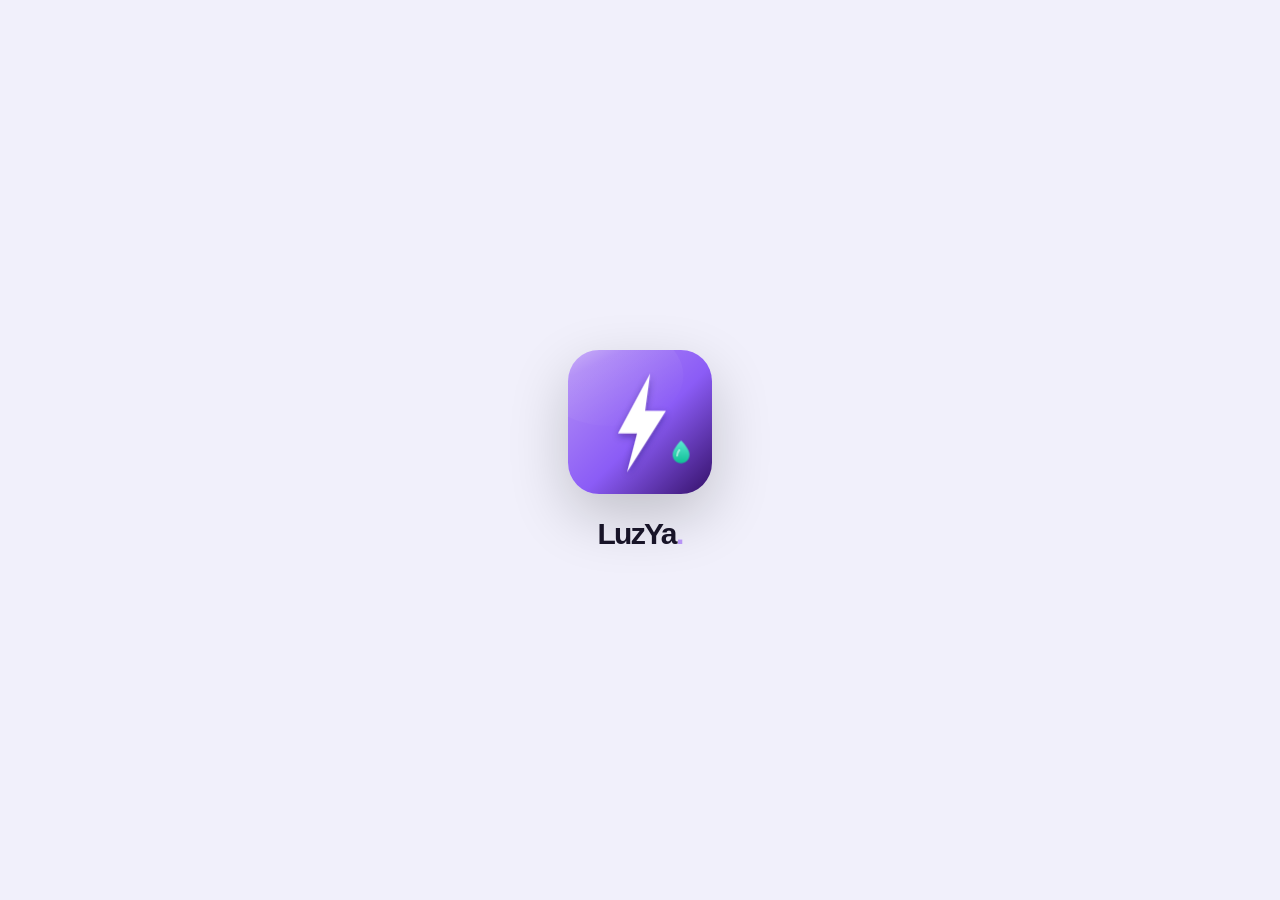
==== commit 82dec8be: "Animate original brand logos and preserve native Neto launch" ====
--- a/luzya.html
+++ b/luzya.html
@@ -304,8 +304,8 @@
   }
   .otra-app .oa-cerrar:hover{ color:var(--text-dim, var(--text-soft)); }
 </style>
-<link rel="stylesheet" href="mobile-app.css?v=20260930-1">
-<script src="mobile-app.js?v=20260930-1" data-app="luzya" defer></script>
+<link rel="stylesheet" href="mobile-app.css?v=20260930-2">
+<script src="mobile-app.js?v=20260930-2" data-app="luzya" defer></script>
 </head>
 <body>
 <div class="bg-mesh" aria-hidden="true"></div>
--- a/mobile-app.css
+++ b/mobile-app.css
@@ -25,8 +25,51 @@
 .launch-panel .launch-bar:nth-child(2) { animation-delay: .12s; }
 .launch-panel .launch-bar:nth-child(3) { animation-delay: .22s; }
 .launch-ayudaya .launch-spark { transform-origin: 56px 56px; animation: launch-sun .85s both; }
-#splash .logo { animation: launch-arrive .8s cubic-bezier(.2,.8,.2,1) both; }
-#splash .name { animation: launch-name .7s .12s both; }
+.launch-native-condufy #splash .logo { animation: launch-arrive .8s cubic-bezier(.2,.8,.2,1) both; }
+.launch-native-condufy #splash .name { animation: launch-name .7s .12s both; }
+/* Panel mantiene su entrada original. Las otras marcas usan el icono publicado. */
+.app-launch:not(.launch-panel) .app-launch-symbol { width: 144px; height: 144px; animation: launch-brand-arrive .75s cubic-bezier(.16,1,.3,1) both; }
+.logo-art { display: block; width: 100%; height: 100%; border-radius: 31px; overflow: hidden !important; box-shadow: 0 22px 60px #0003; }
+.app-launch-symbol .logo-art path { stroke-dasharray: none; stroke-dashoffset: 0; animation: none; }
+.app-launch-symbol .logo-art path.launch-wire, .app-launch-symbol .logo-art path.launch-trace { stroke-dasharray: 1; stroke-dashoffset: 1; animation: launch-signal 1.15s .18s cubic-bezier(.45,0,.2,1) both; }
+.launch-node { opacity: 0; animation: launch-node-on .4s calc(.8s + var(--node,0)*.2s) both; }
+.launch-whale .launch-fluke { transform-origin: 256px 300px; animation: launch-fluke 1.3s cubic-bezier(.2,.7,.2,1) both; }
+.launch-whale .app-launch-symbol::after { content: ''; position: absolute; bottom: -16px; left: 28%; width: 44%; height: 2px; border-radius: 50%; background: #d9a24b55; animation: launch-tide 1.4s both; }
+.launch-bite .launch-chip { animation: launch-chip .65s .1s both; }
+.launch-bite .launch-pin { animation: launch-pin .35s calc(.2s + var(--pin)*.045s) both; }
+.launch-bite .launch-core { animation: launch-core 1.2s .15s both; }
+.launch-pulso .app-launch-symbol { animation: launch-brand-arrive .7s both, launch-pulse-glow 1.35s .15s both !important; }
+.launch-radar .launch-beam { transform-origin: 256px 256px; animation: launch-radar-beam 1.35s cubic-bezier(.3,.1,.2,1) both !important; }
+.launch-radar-ring { transform-origin: 256px 256px; animation: launch-radar-ring .65s calc(var(--ring)*.18s) both; }
+.launch-calendario .logo-art { animation: launch-calendar-open 1.25s cubic-bezier(.2,.8,.2,1) both; }
+.launch-calendario .launch-day { transform-box: fill-box; transform-origin: center; animation: launch-day .75s .45s both; }
+.launch-luzya .launch-bolt { animation: launch-bolt 1.2s .15s both !important; }
+.launch-luzya .launch-energy { transform-box: fill-box; transform-origin: center; animation: launch-day .65s .7s both !important; }
+.launch-gasoya .logo-art { animation: launch-fuel 1.1s cubic-bezier(.2,.8,.2,1) both; }
+.launch-gasoya .launch-orbit { position: absolute; width: 17px; height: 23px; right: -9px; bottom: 6px; background: #30d158; border-radius: 75% 25% 65% 35%; transform: rotate(-35deg); animation: launch-drop 1.25s both; }
+.launch-celaje .logo-art { animation: launch-calendar-open 1.3s both; }
+.launch-celaje .launch-orbit { position: absolute; inset: -9px; border: 2px solid #0a84ff55; border-right-color: #0a84ff; border-radius: 38px; animation: launch-booking 1.3s both; }
+.launch-ay-mark { width: 100%; height: 100%; display: grid; place-content: center; grid-auto-flow: column; border-radius: 31px; background: #123e32; color: #fff; font: 800 62px/1 -apple-system,BlinkMacSystemFont,'Segoe UI',sans-serif; letter-spacing: -.12em; box-shadow: 0 22px 60px #0003; }
+.launch-ay-mark span { color: var(--launch-accent); animation: launch-ay-letter .7s .25s both; }
+.launch-ayudaya .launch-orbit { position: absolute; inset: -10px; border: 2px solid #67d4ac55; border-top-color: #67d4ac; border-radius: 41px; animation: launch-booking 1.2s both; }
+@keyframes launch-brand-arrive { from { opacity: 0; transform: translateY(20px) scale(.7); filter: blur(5px); } to { opacity: 1; transform: none; filter: none; } }
+@keyframes launch-signal { to { stroke-dashoffset: 0; } }
+@keyframes launch-node-on { from { opacity: 0; } to { opacity: 1; } }
+@keyframes launch-fluke { 0% { transform: translateY(100px) rotate(-12deg); opacity: 0; } 55% { transform: translateY(-12px) rotate(4deg); opacity: 1; } 100% { transform: none; opacity: 1; } }
+@keyframes launch-tide { 0% { opacity: 0; transform: scaleX(.3); } 55% { opacity: 1; transform: scaleX(1.5); } 100% { opacity: 0; transform: scaleX(2); } }
+@keyframes launch-chip { from { opacity: 0; transform: translateY(20px); } to { opacity: 1; transform: none; } }
+@keyframes launch-pin { 0% { opacity: .1; } 60% { opacity: 1; stroke: #d9a24b; } 100% { opacity: 1; } }
+@keyframes launch-core { 0%,100% { fill: #000; } 50% { fill: #d9a24b; } }
+@keyframes launch-pulse-glow { 0%,100% { filter: none; } 55% { filter: drop-shadow(0 0 20px #6de5b750); } }
+@keyframes launch-radar-beam { 0% { transform: rotate(-280deg); opacity: 0; } 25% { opacity: 1; } 100% { transform: rotate(0); opacity: 1; } }
+@keyframes launch-radar-ring { from { opacity: 0; transform: scale(.65); } to { transform: scale(1); } }
+@keyframes launch-calendar-open { 0% { opacity: 0; transform: perspective(500px) rotateX(40deg) translateY(12px); } 65% { opacity: 1; transform: perspective(500px) rotateX(-7deg); } 100% { opacity: 1; transform: none; } }
+@keyframes launch-day { 0% { opacity: 0; transform: scale(0); } 65% { opacity: 1; transform: scale(1.2); } 100% { opacity: 1; transform: scale(1); } }
+@keyframes launch-bolt { 0% { opacity: .05; clip-path: inset(0 0 100%); } 55% { opacity: 1; clip-path: inset(0); filter: drop-shadow(0 0 15px #fff); } 100% { opacity: 1; clip-path: inset(0); filter: none; } }
+@keyframes launch-fuel { 0% { opacity: .15; clip-path: inset(100% 0 0); } 100% { opacity: 1; clip-path: inset(0); } }
+@keyframes launch-drop { 0%,30% { opacity: 0; translate: 0 -35px; scale: .5; } 70% { opacity: 1; translate: 0 6px; scale: 1; } 100% { opacity: 0; translate: 0 20px; scale: .6; } }
+@keyframes launch-booking { from { opacity: 0; transform: rotate(-15deg) scale(.8); } 60% { opacity: 1; } to { opacity: 0; transform: rotate(0) scale(1.08); } }
+@keyframes launch-ay-letter { from { opacity: 0; transform: translateY(15px); } to { opacity: 1; transform: none; } }
 @keyframes launch-arrive { from { opacity: 0; transform: translateY(12px) scale(.78); } to { opacity: 1; transform: none; } }
 @keyframes launch-name { from { opacity: 0; transform: translateY(7px); } to { opacity: 1; transform: none; } }
 @keyframes launch-draw { to { stroke-dashoffset: 0; } }
@@ -37,5 +80,5 @@
 @keyframes launch-bar { from { transform: scaleY(.15); } to { transform: scaleY(1); } }
 @media (prefers-reduced-motion: reduce) {
   .app-launch { display: none; }
-  .app-launch *, #splash .logo, #splash .name { animation: none !important; }
+  .app-launch *, .launch-native-condufy #splash .logo, .launch-native-condufy #splash .name { animation: none !important; }
 }
